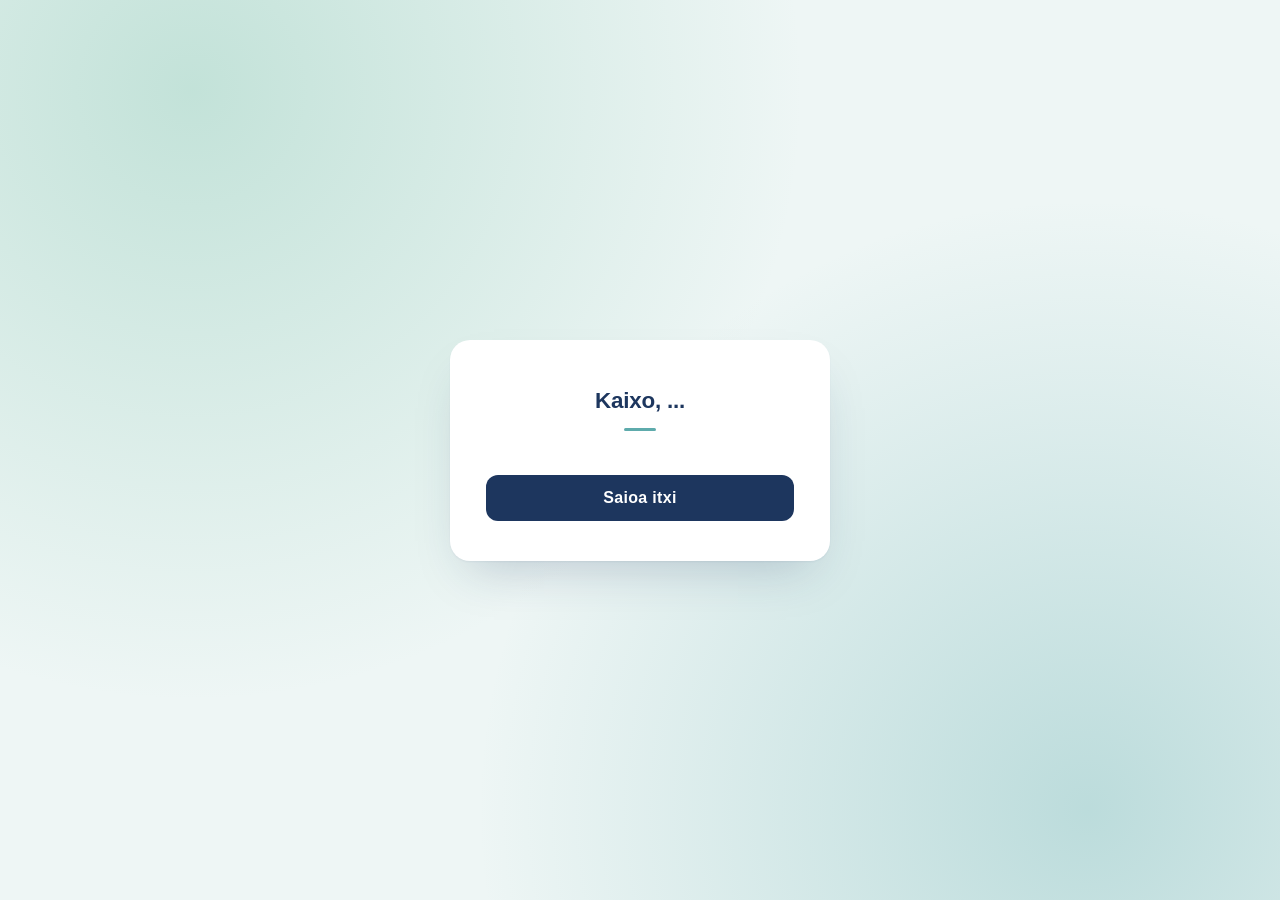
==== frontend/dashboard.html @ 2b904f55 "Add dashboard HTML file and update .gitignore to exclude database configuration" ====
<!DOCTYPE html>
<html lang="eu">
<head>
  <meta charset="UTF-8">
  <meta name="viewport" content="width=device-width, initial-scale=1.0">
  <title>Hasiera</title>
  <link rel="stylesheet" href="css/logina.css">
</head>
<body>
  <main class="login">
    <h1>Kaixo, <span id="izena">...</span></h1>
    <p id="rola" style="text-align:center"></p>
    <button id="logout" type="button">Saioa itxi</button>
  </main>
  <script type="module" src="js/dashboard.js"></script>
</body>
</html>
---- frontend/css/logina.css ----
:root {
  --marino: #1d365e;
  --marino-oscuro: #152545;
  --turquesa: #5eabac;
  --verde-agua: #8ecab6;
  --pizarra: #537288;
  --borde: #617e91;
  --fondo-suave: #eef6f5;
}

*,
*::before,
*::after {
  box-sizing: border-box;
}

body {
  margin: 0;
  min-height: 100vh;
  display: flex;
  align-items: center;
  justify-content: center;
  padding: 24px;
  color: var(--marino);
  font-family: -apple-system, BlinkMacSystemFont, "Segoe UI", Roboto, Arial, sans-serif;
  background:
    radial-gradient(circle at 15% 10%, rgba(142, 202, 182, 0.45), transparent 45%),
    radial-gradient(circle at 85% 90%, rgba(94, 171, 172, 0.35), transparent 45%),
    var(--fondo-suave);
}

.login {
  width: 100%;
  max-width: 380px;
  padding: 48px 36px 40px;
  background: #fff;
  border-radius: 20px;
  box-shadow:
    0 1px 2px rgba(29, 54, 94, 0.06),
    0 24px 48px -20px rgba(29, 54, 94, 0.25);
}

.login img {
  display: block;
  width: 80px;
  margin: 0 auto 24px;
}

.login h1 {
  margin: 0 0 36px;
  font-size: 1.4rem;
  font-weight: 600;
  letter-spacing: -0.01em;
  text-align: center;
}

.login h1::after {
  content: "";
  display: block;
  width: 32px;
  height: 3px;
  margin: 14px auto 0;
  border-radius: 3px;
  background: var(--turquesa);
}

label {
  display: block;
  margin-bottom: 8px;
  font-size: 0.72rem;
  font-weight: 600;
  letter-spacing: 0.08em;
  text-transform: uppercase;
  color: var(--pizarra);
}

input {
  display: block;
  width: 100%;
  margin-bottom: 22px;
  padding: 14px 16px;
  border: 1.5px solid transparent;
  border-radius: 12px;
  font: inherit;
  color: var(--marino);
  background: var(--fondo-suave);
  transition: border-color 0.2s, background 0.2s, box-shadow 0.2s;
}

input::placeholder {
  color: var(--pizarra);
  opacity: 0.55;
}

input:hover {
  border-color: var(--verde-agua);
}

input:focus {
  outline: none;
  background: #fff;
  border-color: var(--turquesa);
  box-shadow: 0 0 0 4px rgba(94, 171, 172, 0.2);
}

button {
  width: 100%;
  margin-top: 8px;
  padding: 14px;
  border: 0;
  border-radius: 12px;
  background: var(--marino);
  color: #fff;
  font: inherit;
  font-weight: 600;
  letter-spacing: 0.02em;
  cursor: pointer;
  transition: background 0.2s, transform 0.2s, box-shadow 0.2s;
}

button:hover {
  background: var(--marino-oscuro);
  transform: translateY(-1px);
  box-shadow: 0 10px 20px -10px rgba(29, 54, 94, 0.6);
}

button:active {
  transform: translateY(0);
}

button:focus-visible {
  outline: 3px solid var(--verde-agua);
  outline-offset: 3px;
}

@media (prefers-reduced-motion: reduce) {
  * {
    transition: none !important;
  }
}
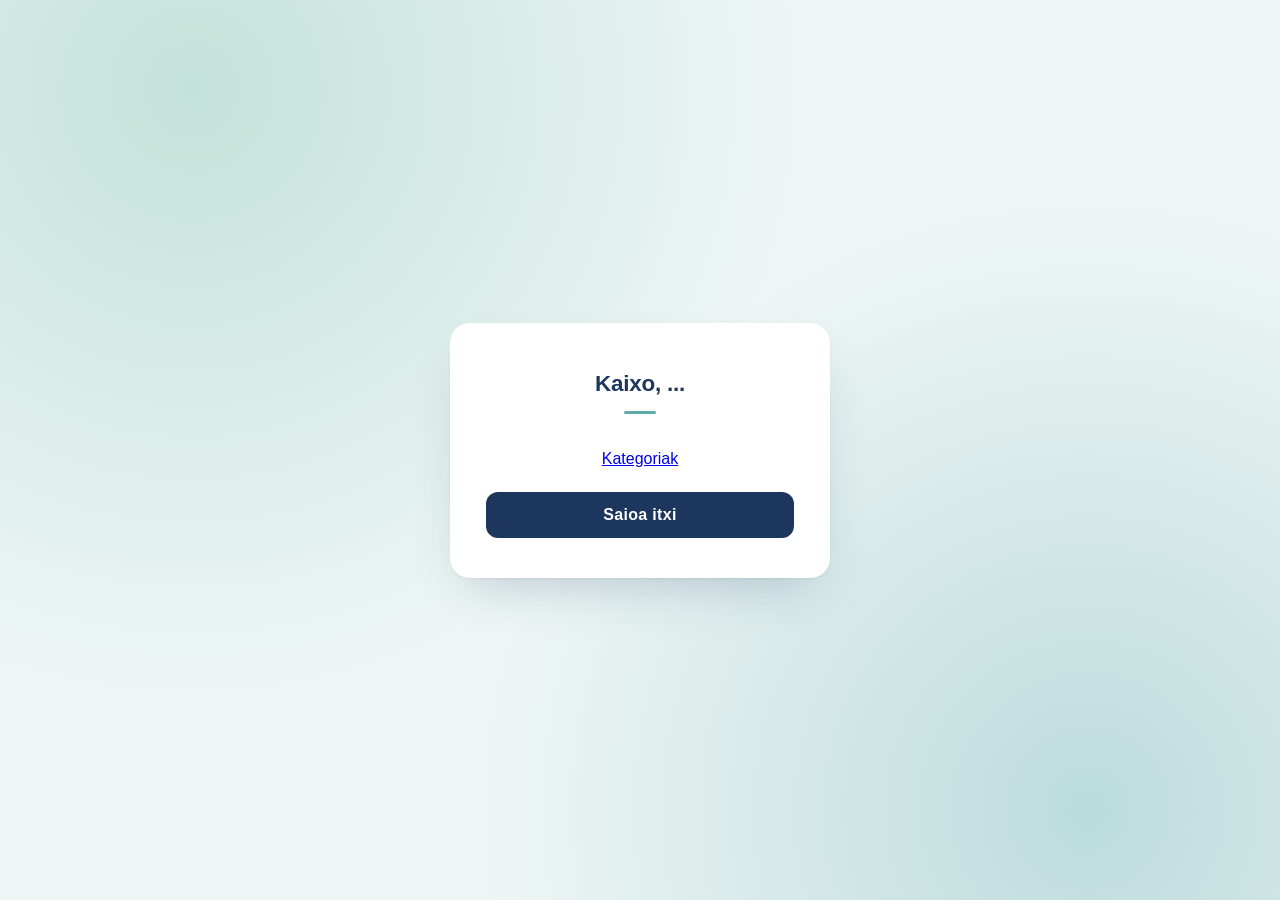
==== commit aebaf2a9: "Konfigurazioa eta kategoriak CRUDa" ====
--- a/frontend/dashboard.html
+++ b/frontend/dashboard.html
@@ -10,6 +10,7 @@
   <main class="login">
     <h1>Kaixo, <span id="izena">...</span></h1>
     <p id="rola" style="text-align:center"></p>
+    <p style="text-align:center"><a href="kategoriak.html">Kategoriak</a></p>
     <button id="logout" type="button">Saioa itxi</button>
   </main>
   <script type="module" src="js/dashboard.js"></script>
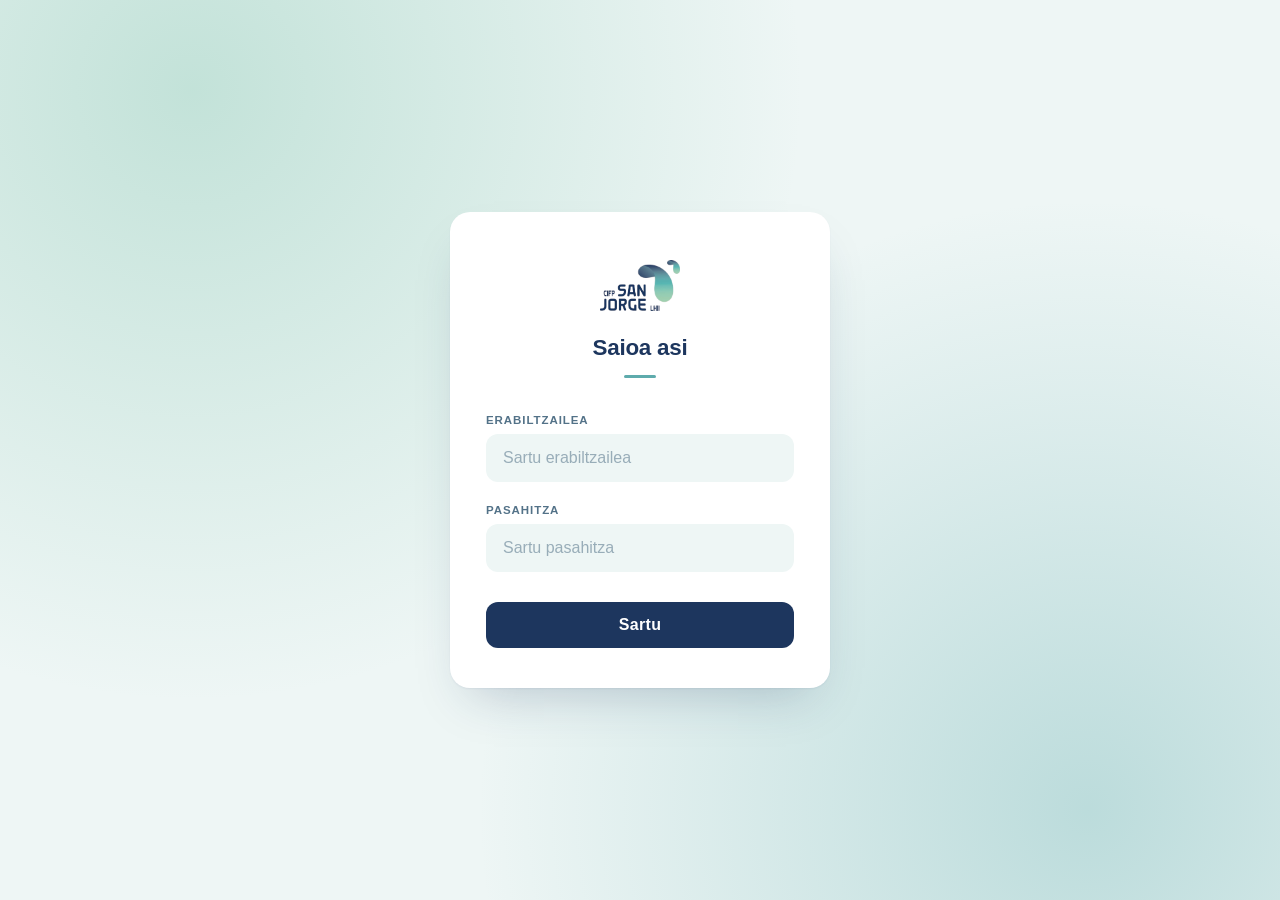
==== commit 9ee87c10: "terminado" ====
--- a/frontend/dashboard.html
+++ b/frontend/dashboard.html
@@ -10,6 +10,7 @@
   <main class="login">
     <h1>Kaixo, <span id="izena">...</span></h1>
     <p id="rola" style="text-align:center"></p>
+    <p style="text-align:center"><a href="gelak.html">Gelak</a></p>
     <p style="text-align:center"><a href="kategoriak.html">Kategoriak</a></p>
     <button id="logout" type="button">Saioa itxi</button>
   </main>
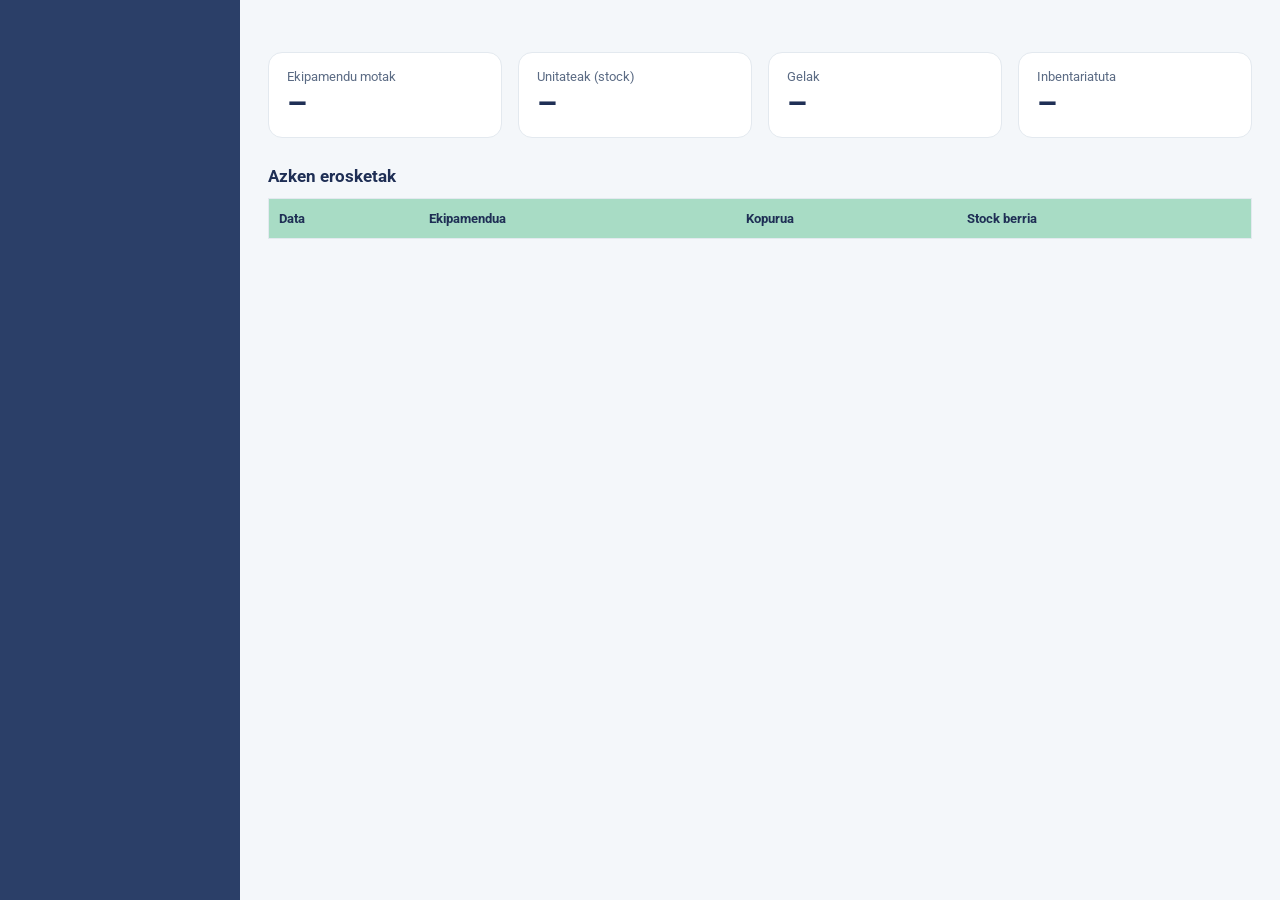
==== commit 9602d10f: "Add files via upload" ====
--- a/frontend/dashboard.html
+++ b/frontend/dashboard.html
@@ -4,16 +4,32 @@
   <meta charset="UTF-8">
   <meta name="viewport" content="width=device-width, initial-scale=1.0">
   <title>Hasiera</title>
-  <link rel="stylesheet" href="css/logina.css">
+  <link rel="preconnect" href="https://fonts.googleapis.com">
+  <link rel="stylesheet" href="https://fonts.googleapis.com/css2?family=Roboto:wght@400;500;700&display=swap">
+  <link rel="stylesheet" href="css/dashboard.css">
 </head>
 <body>
-  <main class="login">
-    <h1>Kaixo, <span id="izena">...</span></h1>
-    <p id="rola" style="text-align:center"></p>
-    <p style="text-align:center"><a href="gelak.html">Gelak</a></p>
-    <p style="text-align:center"><a href="kategoriak.html">Kategoriak</a></p>
-    <button id="logout" type="button">Saioa itxi</button>
-  </main>
+  <aside class="alboa" id="alboa"></aside>
+
+  <div class="nagusia">
+    <header class="goiburua" id="goiburua"></header>
+
+    <section class="txartelak">
+      <div class="txartela"><span>Ekipamendu motak</span><strong id="statMotak">–</strong></div>
+      <div class="txartela"><span>Unitateak (stock)</span><strong id="statUnitateak">–</strong></div>
+      <div class="txartela"><span>Gelak</span><strong id="statGelak">–</strong></div>
+      <div class="txartela"><span>Inbentariatuta</span><strong id="statInbentariatuta">–</strong></div>
+    </section>
+
+    <h2>Azken erosketak</h2>
+    <div class="taula-kutxa">
+      <table>
+        <thead><tr><th>Data</th><th>Ekipamendua</th><th>Kopurua</th><th>Stock berria</th></tr></thead>
+        <tbody id="erosketak"></tbody>
+      </table>
+    </div>
+  </div>
+
   <script type="module" src="js/dashboard.js"></script>
 </body>
 </html>
--- a/frontend/css/dashboard.css
+++ b/frontend/css/dashboard.css
@@ -0,0 +1,99 @@
+:root {
+  --alboa: #2b3f68;
+  --alboa-aktiboa: #a8dcc5;
+  --marino: #1f2f55;
+  --pizarra: #5b6b84;
+  --fondoa: #f4f7fa;
+  --ertza: #e3e9ef;
+}
+
+*, *::before, *::after { box-sizing: border-box; }
+
+body {
+  margin: 0;
+  display: flex;
+  min-height: 100vh;
+  background: var(--fondoa);
+  color: var(--marino);
+  font-family: "Roboto", -apple-system, "Segoe UI", Arial, sans-serif;
+  font-size: 14px;
+}
+
+/* ---------- Alboko barra ---------- */
+.alboa {
+  flex: 0 0 240px;
+  padding: 24px 12px;
+  background: var(--alboa);
+  color: #fff;
+}
+.alboa-izenburua { margin: 0 0 24px; padding: 0 12px; font-size: 20px; font-weight: 700; }
+.alboa-nav { display: flex; flex-direction: column; gap: 4px; }
+.alboa-esteka {
+  display: block;
+  padding: 11px 12px;
+  border-radius: 8px;
+  color: #fff;
+  text-decoration: none;
+  transition: background .15s;
+}
+.alboa-esteka:hover { background: rgba(255, 255, 255, .1); }
+.alboa-esteka.aktiboa { background: var(--alboa-aktiboa); color: var(--marino); font-weight: 700; }
+.alboa-atala { margin: 18px 0 4px; padding: 0 12px; font-size: 11px; letter-spacing: .04em; color: var(--alboa-aktiboa); }
+
+/* ---------- Eduki nagusia ---------- */
+.nagusia { flex: 1; min-width: 0; padding: 28px 28px 40px; }
+
+.goiburua {
+  display: flex;
+  align-items: center;
+  justify-content: space-between;
+  gap: 16px;
+  margin-bottom: 24px;
+}
+.goiburua h1 { margin: 0; font-size: 28px; font-weight: 700; }
+.erabiltzailea { display: flex; align-items: center; gap: 6px; color: var(--pizarra); font-size: 13px; }
+.erabiltzailea .rola {
+  padding: 2px 10px;
+  border-radius: 999px;
+  background: var(--alboa);
+  color: #fff;
+  font-size: 12px;
+  font-weight: 700;
+}
+.erabiltzailea .logout { color: var(--marino); }
+
+/* ---------- Txartelak ---------- */
+.txartelak { display: grid; grid-template-columns: repeat(4, 1fr); gap: 16px; margin-bottom: 28px; }
+.txartela {
+  padding: 16px 18px;
+  background: #fff;
+  border: 1px solid var(--ertza);
+  border-radius: 14px;
+}
+.txartela span { display: block; color: var(--pizarra); font-size: 13px; }
+.txartela strong { display: block; margin-top: 2px; font-size: 32px; line-height: 1.1; }
+
+/* ---------- Taula ---------- */
+.nagusia h2 { margin: 0 0 12px; font-size: 17px; }
+.taula-kutxa { background: #fff; border: 1px solid var(--ertza); overflow-x: auto; }
+.taula-kutxa table { width: 100%; border-collapse: collapse; }
+.taula-kutxa th {
+  padding: 12px 10px;
+  background: var(--alboa-aktiboa);
+  color: var(--marino);
+  font-size: 13px;
+  text-align: left;
+}
+.taula-kutxa td { padding: 11px 10px; border-top: 1px solid var(--ertza); }
+.taula-kutxa .hutsik { padding: 20px 10px; color: var(--pizarra); }
+.errorea { color: #b3364a; }
+
+@media (max-width: 900px) {
+  .txartelak { grid-template-columns: repeat(2, 1fr); }
+}
+@media (max-width: 640px) {
+  body { flex-direction: column; }
+  .alboa { flex-basis: auto; }
+  .alboa-nav { flex-direction: row; flex-wrap: wrap; }
+  .goiburua { flex-direction: column; align-items: flex-start; }
+}
